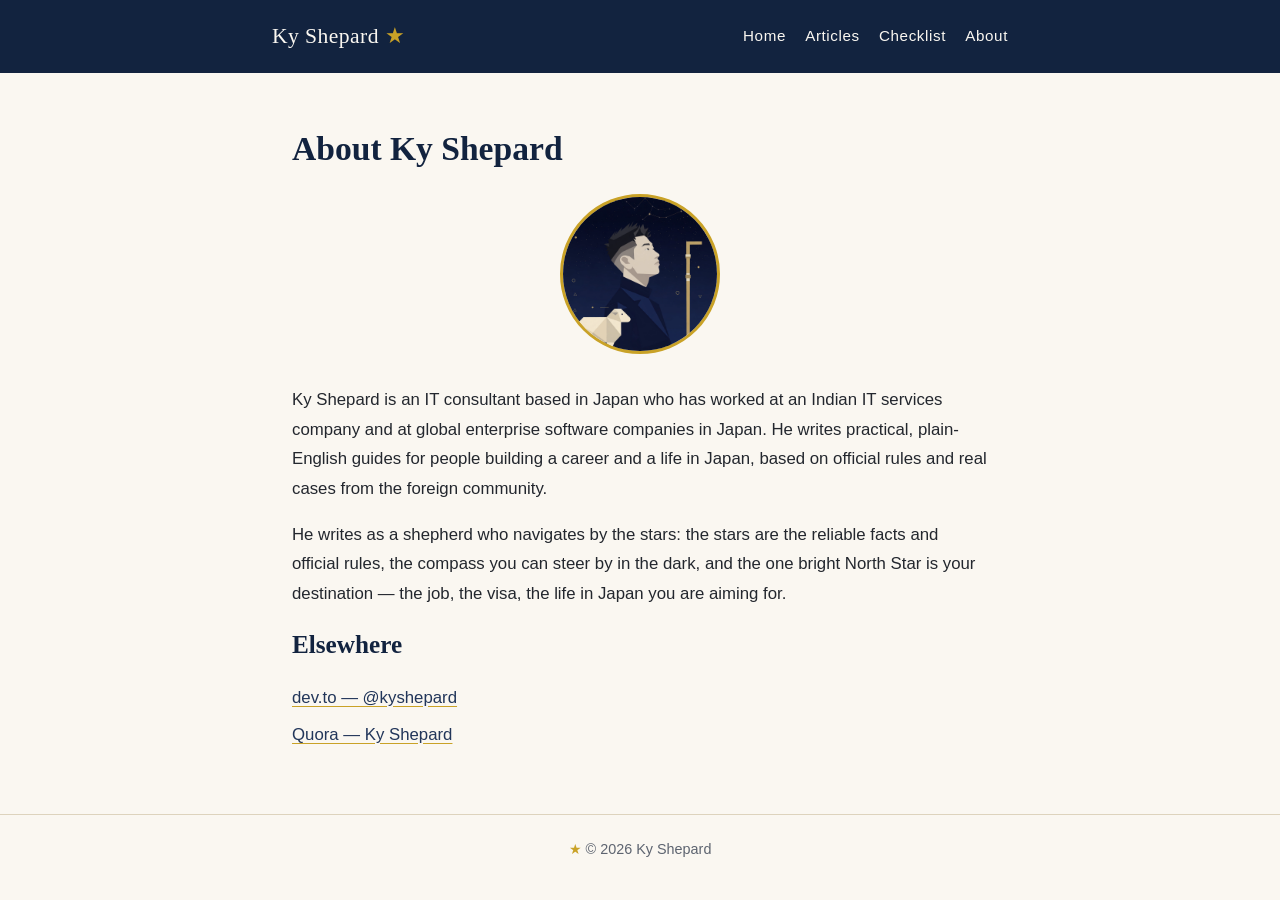
==== about.html @ a710472c "Add files via upload" ====
<!DOCTYPE html>
<html lang="en">
<head>
<meta charset="utf-8">
<meta name="viewport" content="width=device-width, initial-scale=1">
<title>About — Ky Shepard</title>
<meta name="description" content="Ky Shepard is an IT consultant based in Japan. He writes practical, plain-English guides for people building a career and a life in Japan, based on official rules and real cases from the foreign community.">
<link rel="stylesheet" href="style.css">
</head>
<body>

<header class="site-header">
  <div class="wrap">
    <a class="brand" href="index.html">Ky Shepard <span class="star">★</span></a>
    <nav class="site-nav">
      <a href="index.html">Home</a>
      <a href="index.html#articles">Articles</a>
      <a href="checklist.html">Checklist</a>
      <a href="about.html">About</a>
    </nav>
  </div>
</header>

<main>

  <h1>About Ky Shepard</h1>

  <div class="about-photo">
    <img src="avatar.webp" alt="Ky Shepard — a shepherd in profile under a starry sky" width="160" height="160">
  </div>

  <p>Ky Shepard is an IT consultant based in Japan who has worked at an Indian IT services company and at global enterprise software companies in Japan. He writes practical, plain-English guides for people building a career and a life in Japan, based on official rules and real cases from the foreign community.</p>

  <p>He writes as a shepherd who navigates by the stars: the stars are the reliable facts and official rules, the compass you can steer by in the dark, and the one bright North Star is your destination — the job, the visa, the life in Japan you are aiming for.</p>

  <h2>Elsewhere</h2>
  <ul class="profile-links">
    <li><a href="https://dev.to/kyshepard">dev.to — @kyshepard</a></li>
    <li><a href="https://www.quora.com/profile/Ky-Shepard-1">Quora — Ky Shepard</a></li>
  </ul>

</main>

<footer class="site-footer">
  <span class="star">★</span> © 2026 Ky Shepard
</footer>

</body>
</html>
---- style.css ----
/* Ky Shepard — Navigate by the stars.
   Deep navy and warm gold on off-white. No scripts, no external assets. */

:root {
  --navy: #12233f;
  --navy-soft: #22365a;
  --gold: #c9a227;
  --gold-soft: #e8d48a;
  --paper: #faf7f1;
  --ink: #23272e;
  --muted: #5d6470;
  --line: #ddd3bd;
}

* {
  box-sizing: border-box;
}

html {
  font-size: 100%;
}

body {
  margin: 0;
  background: var(--paper);
  color: var(--ink);
  font-family: "Helvetica Neue", Helvetica, Arial, "Hiragino Kaku Gothic ProN", sans-serif;
  font-size: 1.05rem;
  line-height: 1.75;
}

h1, h2, h3 {
  font-family: Georgia, "Times New Roman", "Hiragino Mincho ProN", serif;
  color: var(--navy);
  line-height: 1.3;
}

a {
  color: var(--navy-soft);
  text-decoration-color: var(--gold);
  text-underline-offset: 0.18em;
}

a:hover {
  color: var(--navy);
}

/* Header */

.site-header {
  background: var(--navy);
  color: var(--paper);
  padding: 1.1rem 1.25rem;
}

.site-header .wrap {
  max-width: 46rem;
  margin: 0 auto;
  display: flex;
  flex-wrap: wrap;
  align-items: center;
  justify-content: space-between;
  gap: 0.6rem 1.5rem;
}

.brand {
  font-family: Georgia, "Times New Roman", serif;
  font-size: 1.35rem;
  letter-spacing: 0.02em;
  color: var(--paper);
  text-decoration: none;
}

.brand .star {
  color: var(--gold);
}

.site-nav {
  display: flex;
  flex-wrap: wrap;
  gap: 0.4rem 1.2rem;
}

.site-nav a {
  color: var(--paper);
  text-decoration: none;
  font-size: 0.95rem;
  letter-spacing: 0.04em;
}

.site-nav a:hover {
  color: var(--gold-soft);
  text-decoration: underline;
  text-decoration-color: var(--gold);
}

/* Layout */

main {
  max-width: 46rem;
  margin: 0 auto;
  padding: 2rem 1.25rem 3rem;
}

/* Home hero */

.hero {
  text-align: center;
  padding: 1.5rem 0 0.5rem;
}

.hero img.avatar {
  width: 148px;
  height: 148px;
  border-radius: 50%;
  border: 3px solid var(--gold);
  object-fit: cover;
}

.hero h1 {
  font-size: 2.4rem;
  margin: 1rem 0 0.2rem;
}

.tagline {
  font-family: Georgia, "Times New Roman", serif;
  font-style: italic;
  color: var(--gold);
  font-size: 1.2rem;
  margin: 0 0 1.2rem;
}

.intro {
  max-width: 36rem;
  margin: 0 auto;
  text-align: left;
}

/* Sections */

section {
  margin-top: 2.6rem;
}

section > h2 {
  font-size: 1.5rem;
  border-bottom: 2px solid var(--gold);
  padding-bottom: 0.35rem;
  margin-bottom: 1.1rem;
}

/* Books */

.book {
  border: 1px solid var(--line);
  border-left: 4px solid var(--gold);
  background: #fffdf8;
  padding: 1rem 1.25rem;
  margin-bottom: 1.1rem;
}

.book h3 {
  margin: 0.1rem 0 0.4rem;
  font-size: 1.2rem;
}

.book p {
  margin: 0.3rem 0 0.7rem;
}

.book .buy {
  font-size: 0.95rem;
}

/* Articles list */

.article-list {
  list-style: none;
  padding: 0;
  margin: 0;
}

.article-list li {
  padding: 0.7rem 0;
  border-bottom: 1px solid var(--line);
}

.article-list a {
  font-family: Georgia, "Times New Roman", serif;
  font-size: 1.12rem;
}

.article-list .desc {
  display: block;
  color: var(--muted);
  font-size: 0.95rem;
  margin-top: 0.15rem;
}

/* Article body */

article h1 {
  font-size: 2rem;
  margin-bottom: 0.4rem;
}

article .standfirst {
  color: var(--muted);
  font-size: 1.05rem;
  margin-top: 0;
}

article h2 {
  font-size: 1.4rem;
  margin-top: 2.2rem;
}

article p {
  margin: 0.9rem 0;
}

article ol, article ul {
  padding-left: 1.5rem;
}

article li {
  margin: 0.45rem 0;
}

.author-note {
  border-top: 1px solid var(--line);
  margin-top: 2.4rem;
  padding-top: 1rem;
  color: var(--muted);
  font-size: 0.98rem;
}

/* Checklist */

ol.checklist {
  padding-left: 1.6rem;
}

ol.checklist li {
  margin: 0.8rem 0;
  padding-left: 0.3rem;
}

ol.checklist li::marker {
  color: var(--gold);
  font-weight: bold;
}

/* About */

.about-photo {
  text-align: center;
  margin-bottom: 1.4rem;
}

.about-photo img {
  width: 160px;
  height: 160px;
  border-radius: 50%;
  border: 3px solid var(--gold);
  object-fit: cover;
}

.profile-links {
  list-style: none;
  padding: 0;
}

.profile-links li {
  margin: 0.5rem 0;
}

/* Footer */

.site-footer {
  border-top: 1px solid var(--line);
  color: var(--muted);
  font-size: 0.9rem;
  text-align: center;
  padding: 1.4rem 1.25rem 2rem;
}

.site-footer .star {
  color: var(--gold);
}

/* Small screens */

@media (max-width: 560px) {
  .hero h1 {
    font-size: 1.9rem;
  }

  article h1 {
    font-size: 1.6rem;
  }

  .site-header .wrap {
    justify-content: center;
    text-align: center;
  }

  .site-nav {
    justify-content: center;
  }
}
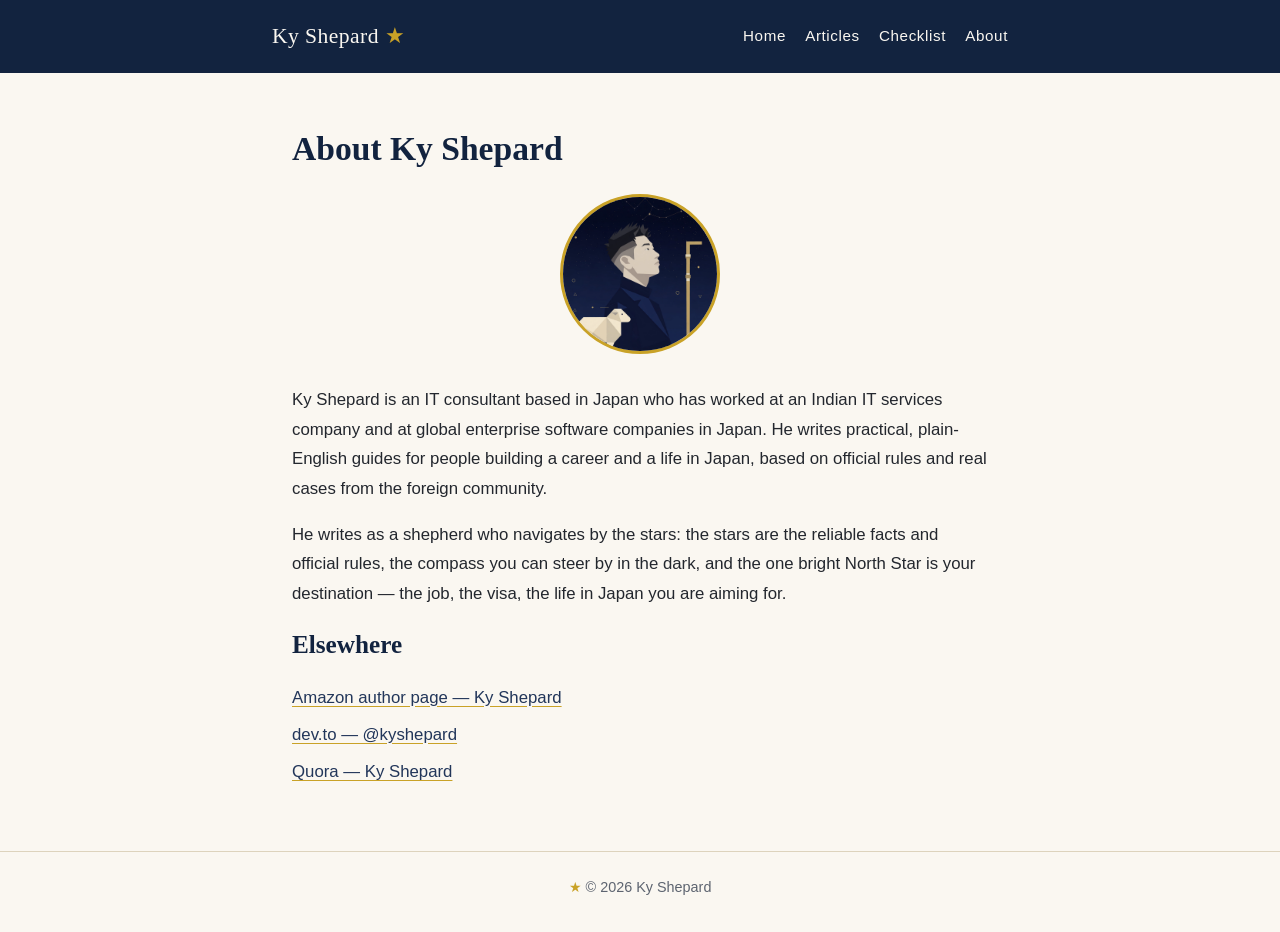
==== commit 4aa384c9: "Add Amazon author page link" ====
--- a/about.html
+++ b/about.html
@@ -35,6 +35,7 @@
 
   <h2>Elsewhere</h2>
   <ul class="profile-links">
+    <li><a href="https://www.amazon.com/author/kyshepard">Amazon author page — Ky Shepard</a></li>
     <li><a href="https://dev.to/kyshepard">dev.to — @kyshepard</a></li>
     <li><a href="https://www.quora.com/profile/Ky-Shepard-1">Quora — Ky Shepard</a></li>
   </ul>
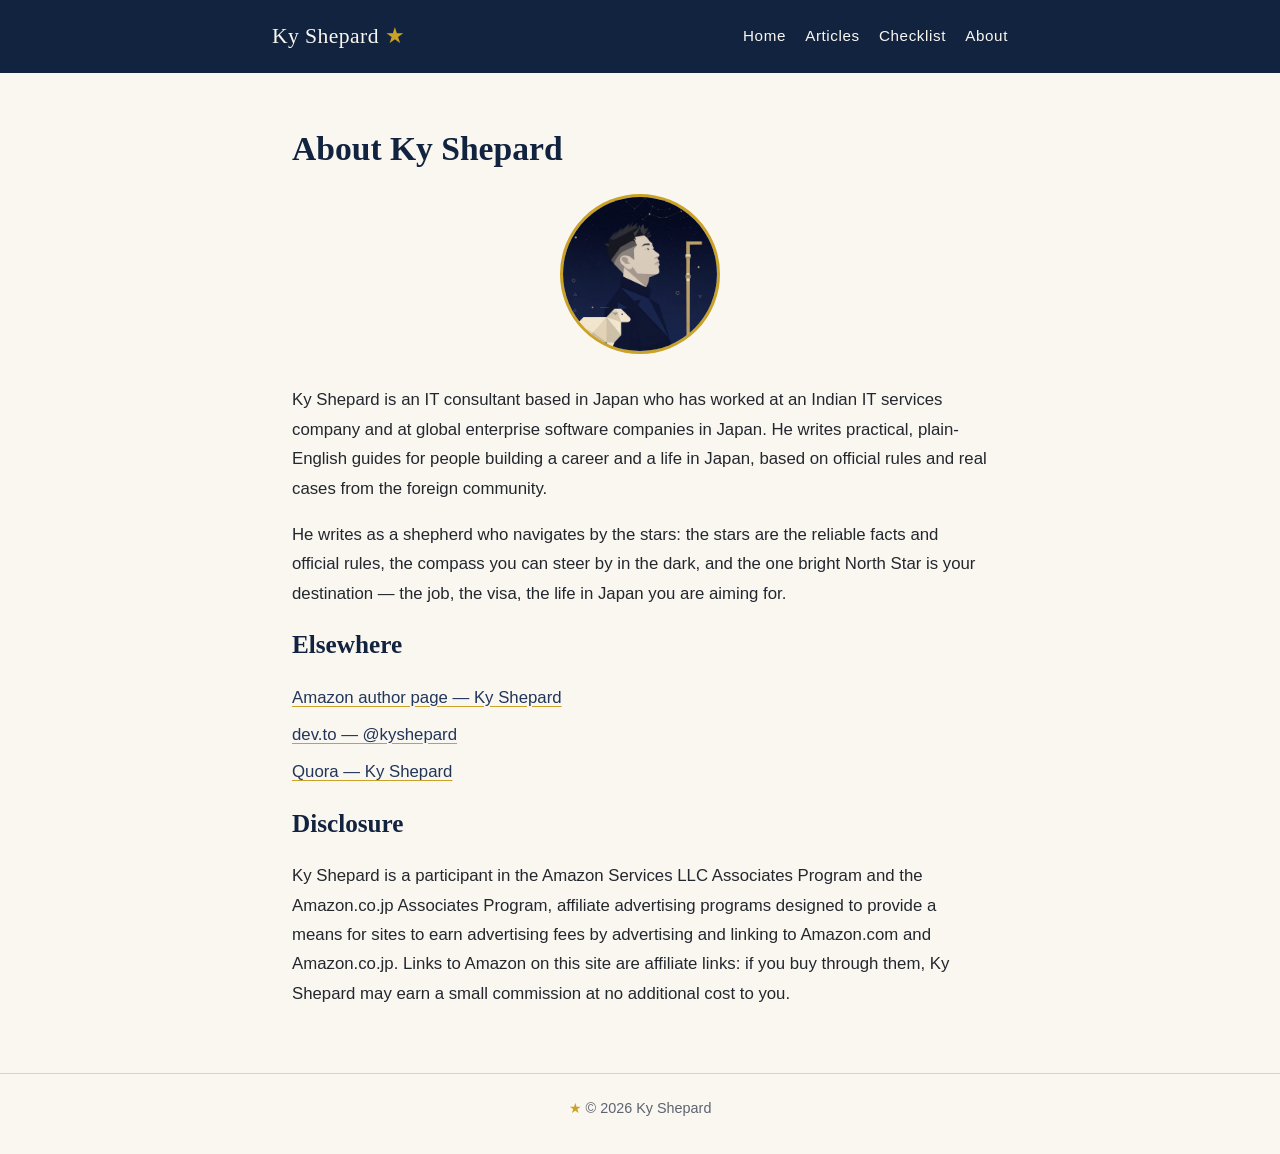
==== commit 931dd1d2: "Add affiliate disclosure" ====
--- a/about.html
+++ b/about.html
@@ -40,6 +40,9 @@
     <li><a href="https://www.quora.com/profile/Ky-Shepard-1">Quora — Ky Shepard</a></li>
   </ul>
 
+  <h2>Disclosure</h2>
+  <p class="disclosure">Ky Shepard is a participant in the Amazon Services LLC Associates Program and the Amazon.co.jp Associates Program, affiliate advertising programs designed to provide a means for sites to earn advertising fees by advertising and linking to Amazon.com and Amazon.co.jp. Links to Amazon on this site are affiliate links: if you buy through them, Ky Shepard may earn a small commission at no additional cost to you.</p>
+
 </main>
 
 <footer class="site-footer">
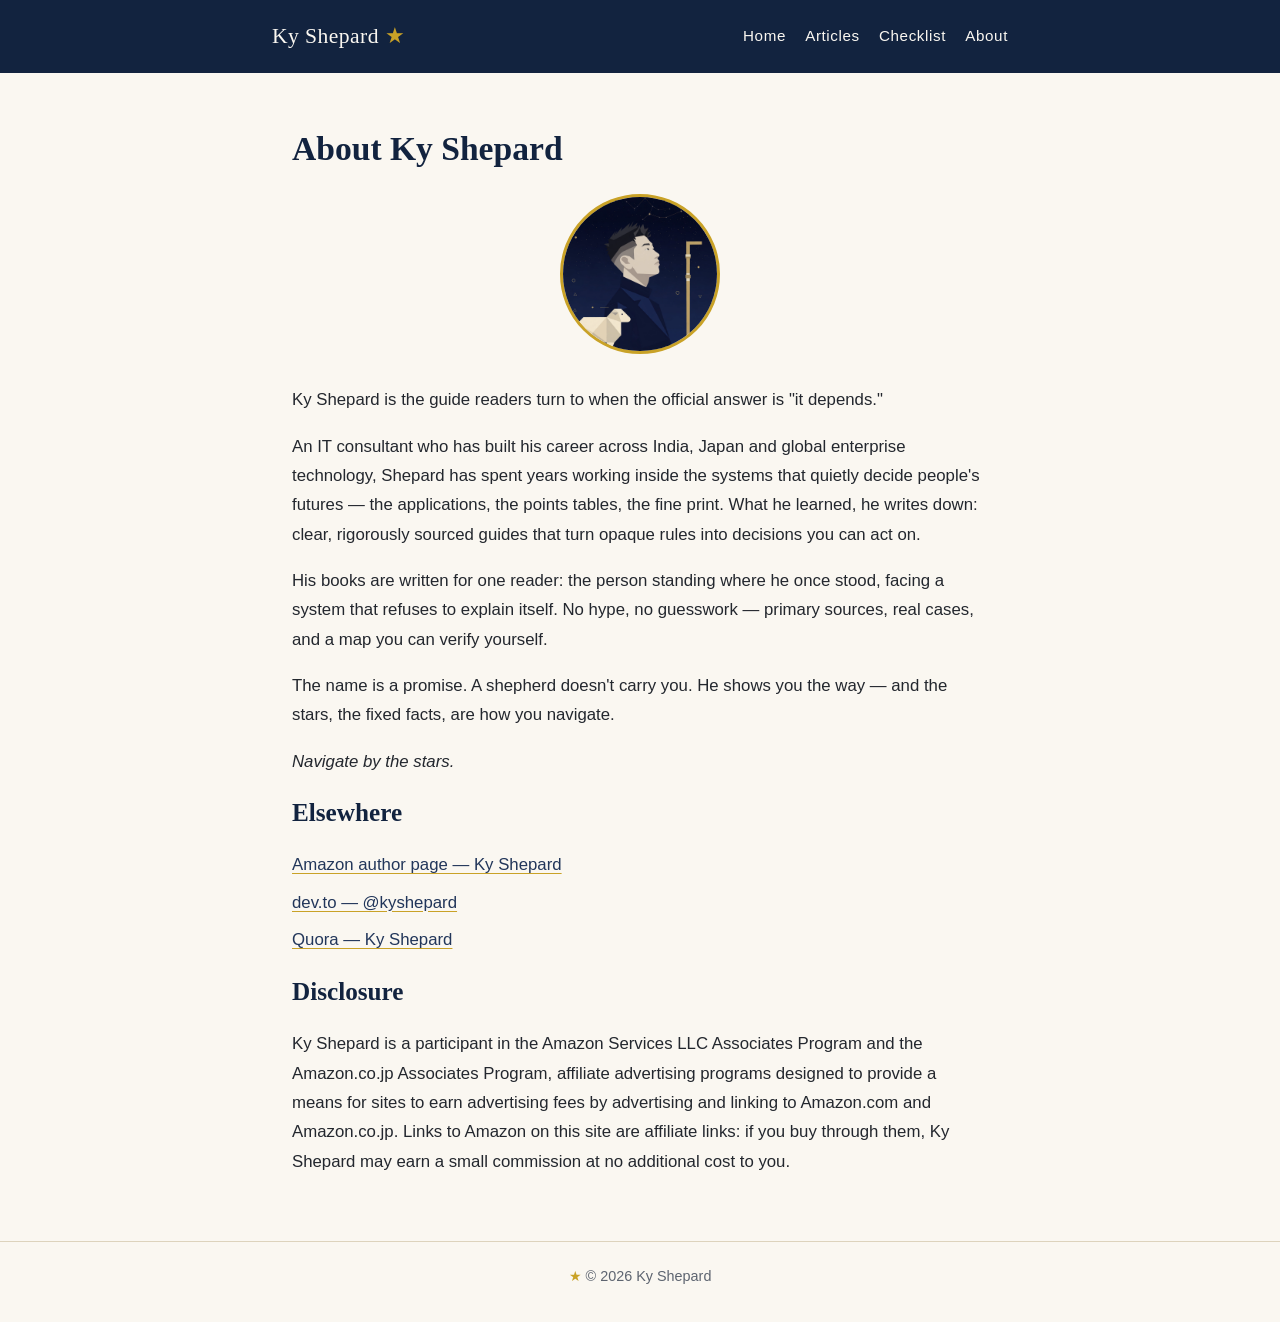
==== commit 57857e5e: "Update About with official bio" ====
--- a/about.html
+++ b/about.html
@@ -4,7 +4,7 @@
 <meta charset="utf-8">
 <meta name="viewport" content="width=device-width, initial-scale=1">
 <title>About — Ky Shepard</title>
-<meta name="description" content="Ky Shepard is an IT consultant based in Japan. He writes practical, plain-English guides for people building a career and a life in Japan, based on official rules and real cases from the foreign community.">
+<meta name="description" content="Ky Shepard is the guide readers turn to when the official answer is &quot;it depends.&quot;">
 <link rel="stylesheet" href="style.css">
 </head>
 <body>
@@ -29,9 +29,15 @@
     <img src="avatar.webp" alt="Ky Shepard — a shepherd in profile under a starry sky" width="160" height="160">
   </div>
 
-  <p>Ky Shepard is an IT consultant based in Japan who has worked at an Indian IT services company and at global enterprise software companies in Japan. He writes practical, plain-English guides for people building a career and a life in Japan, based on official rules and real cases from the foreign community.</p>
+  <p>Ky Shepard is the guide readers turn to when the official answer is "it depends."</p>
 
-  <p>He writes as a shepherd who navigates by the stars: the stars are the reliable facts and official rules, the compass you can steer by in the dark, and the one bright North Star is your destination — the job, the visa, the life in Japan you are aiming for.</p>
+  <p>An IT consultant who has built his career across India, Japan and global enterprise technology, Shepard has spent years working inside the systems that quietly decide people's futures — the applications, the points tables, the fine print. What he learned, he writes down: clear, rigorously sourced guides that turn opaque rules into decisions you can act on.</p>
+
+  <p>His books are written for one reader: the person standing where he once stood, facing a system that refuses to explain itself. No hype, no guesswork — primary sources, real cases, and a map you can verify yourself.</p>
+
+  <p>The name is a promise. A shepherd doesn't carry you. He shows you the way — and the stars, the fixed facts, are how you navigate.</p>
+
+  <p><em>Navigate by the stars.</em></p>
 
   <h2>Elsewhere</h2>
   <ul class="profile-links">
